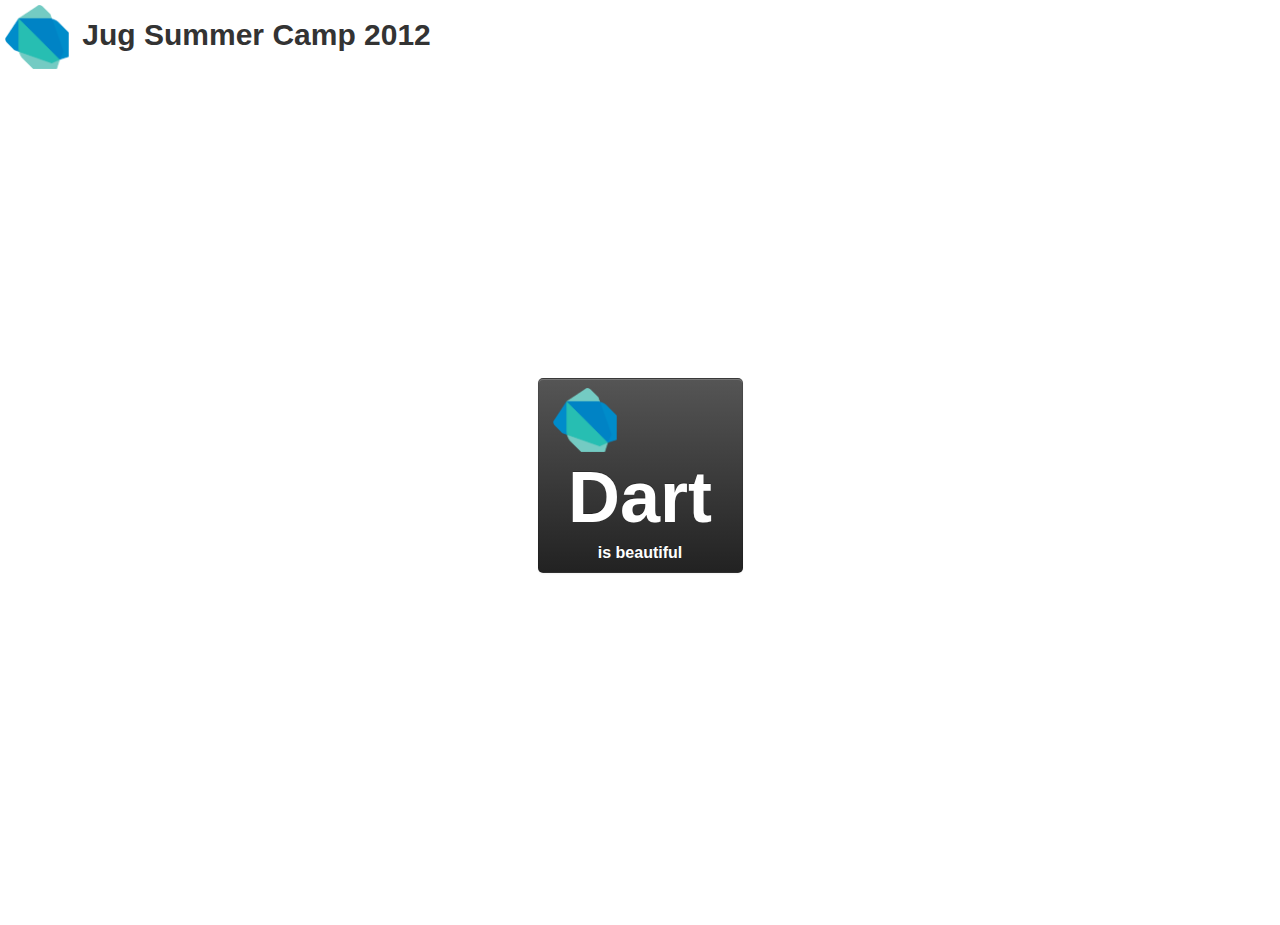
==== jug-demo-start/client/index.html @ 8f3139b5 "Added jug demo start project & clean up code" ====
<!DOCTYPE html>
<html>
    <head>
        <meta charset="utf-8" />
        <title>Dart Jug Demo</title>
        <link rel="stylesheet" href="css/bootstrap.min.css" />
        <link rel="stylesheet" href="css/main.css" />
    </head>
    <body>
        <h1 class="jugRow jugTitle"><img src="img/dart-logo.png" /> Jug Summer Camp 2012</h1>
        
        <div class="mainContainer">
            <div class="centerCell">
                <div class="btn btn-large btn-inverse counter">
                    <h1><img src="img/dart-logo.png" /></h1>
                    <h2 id="counter">Dart</h2>
                    <h3>is beautiful</h3>
                </div>
            </div>
        </div>
        
        <script type="application/dart" src="jug_demo.dart"></script>
        <script src="http://dart.googlecode.com/svn/branches/bleeding_edge/dart/client/dart.js"></script>
    </body>
</html>
---- jug-demo-start/client/css/main.css ----
.jugTitle img {
  width: 64px;
  heigth: 64px;
  margin: 5px;
}

.mainContainer {
  display: table; 
  position: absolute; 
  top: 25px; 
  left: 0; 
  right: 0; 
  bottom: 0; 
  height: 100%; 
  width: 100%; 
  vertical-align: middle;
}

.centerCell {
  display: table-cell; 
  vertical-align: middle;
  text-align: center;
}

.jugTable {
  display: inline-table;
  position: relative;
}

.jugRow {
  display: table-row;
  position: relative;
  vertical-align: middle;
}

.jugCell {
  display: table-cell;
  position: relative;
  text-align: center;
  padding: 15px;
}

.counter {
  width: 175px;
  height: 175px;
  display: inline-block;
  position: relative;
  user-select: none;
  -webkit-user-select: none;
  -moz-user-select: none;
}

.counter img {
  border: 0;
  width: 64px;
  height: 64px;
  float: left;
}

.counter span {
}

.counter h1, h2, h3 {
  display: inline-block;
  position: relative;
  width: 100%;
}
.counter h2 {
  text-align: center;
  font-size: 72px;
  line-height: 84px;
}

.counter h3 {
  font-size: 16px;
}
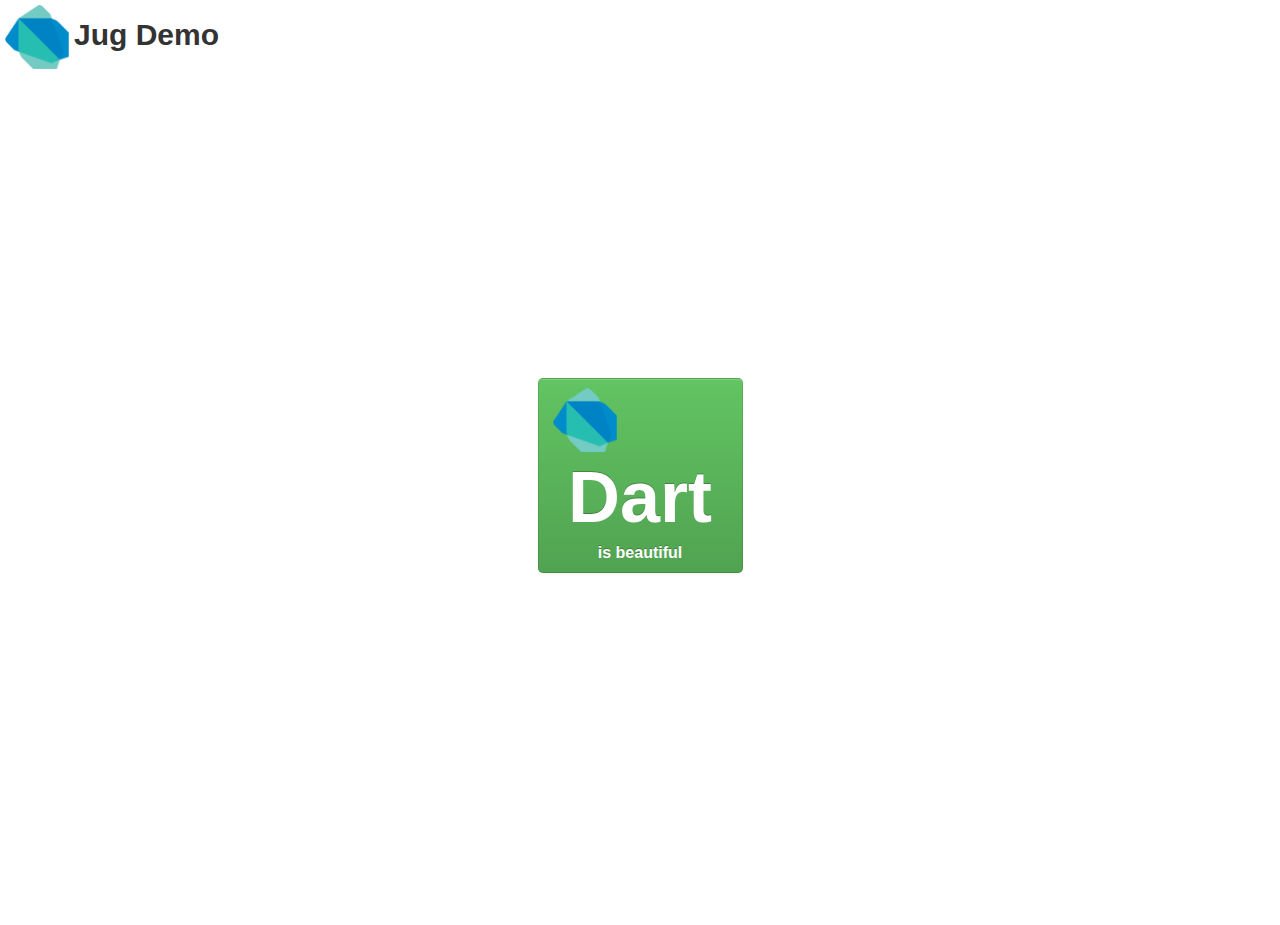
==== commit 0dd54204: "Updated start project for the demo. Moved jug-demo to jug-demo-step-by-step" ====
--- a/jug-demo-start/client/index.html
+++ b/jug-demo-start/client/index.html
@@ -7,19 +7,19 @@
         <link rel="stylesheet" href="css/main.css" />
     </head>
     <body>
-        <h1 class="jugRow jugTitle"><img src="img/dart-logo.png" /> Jug Summer Camp 2012</h1>
+        <h1 class="jugRow jugTitle">
+	        <img src="img/dart-logo.png" /> 
+	        <span id="jugTitle">Jug Demo</span>
+        </h1>
         
         <div class="mainContainer">
             <div class="centerCell">
-                <div class="btn btn-large btn-inverse counter">
+                <div id="counterButton" class="btn btn-large btn-success counter">
                     <h1><img src="img/dart-logo.png" /></h1>
                     <h2 id="counter">Dart</h2>
                     <h3>is beautiful</h3>
                 </div>
             </div>
         </div>
-        
-        <script type="application/dart" src="jug_demo.dart"></script>
-        <script src="http://dart.googlecode.com/svn/branches/bleeding_edge/dart/client/dart.js"></script>
     </body>
 </html>